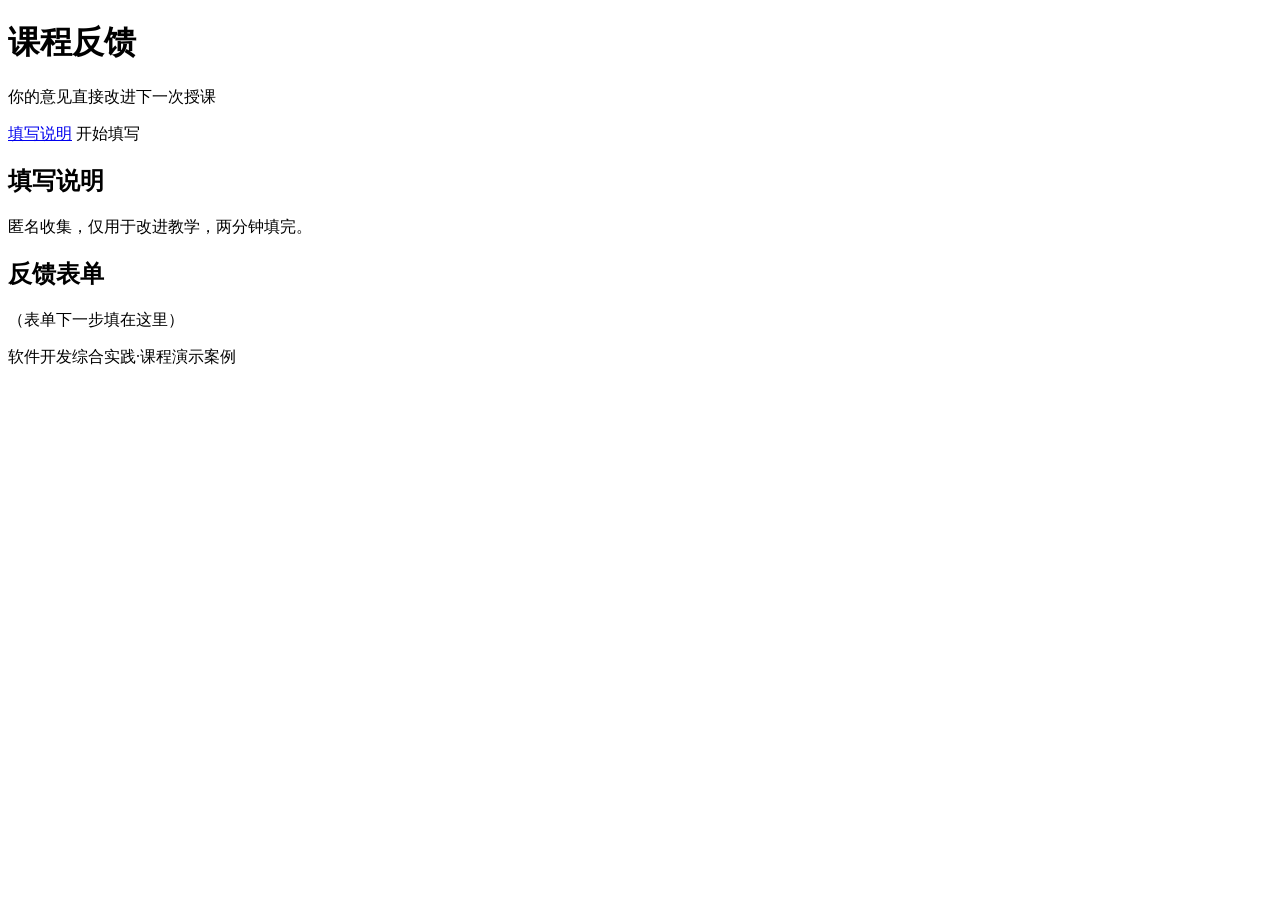
==== 案例复现/index.html @ 94534e9a "添加课程反馈页语义骨架" ====
<!DOCTYPE html>
<html lang="zh-CN">
    <head>
        <meta charset="UTF-8">
        <meta name="viewport" content="width=device-width,initial-scale=1.0">
        <title>课程反馈</title>
    </head>
    <body>
        <header>
            <h1>课程反馈</h1>
            <p>你的意见直接改进下一次授课</p>
        </header>
        <nav>
            <a href="#intro">填写说明</a>
            <a herf="#form">开始填写</a>
        </nav>
        <main>
            <section id="intro">
                <h2>填写说明</h2>
                <p>匿名收集，仅用于改进教学，两分钟填完。</p>
            </section>
            <section id="form">
                <h2>反馈表单</h2>
                <p>（表单下一步填在这里）</p>
            </section>
        </main>
        <footer>
            <p>软件开发综合实践·课程演示案例</p>
        </footer>
    </body>
</html>
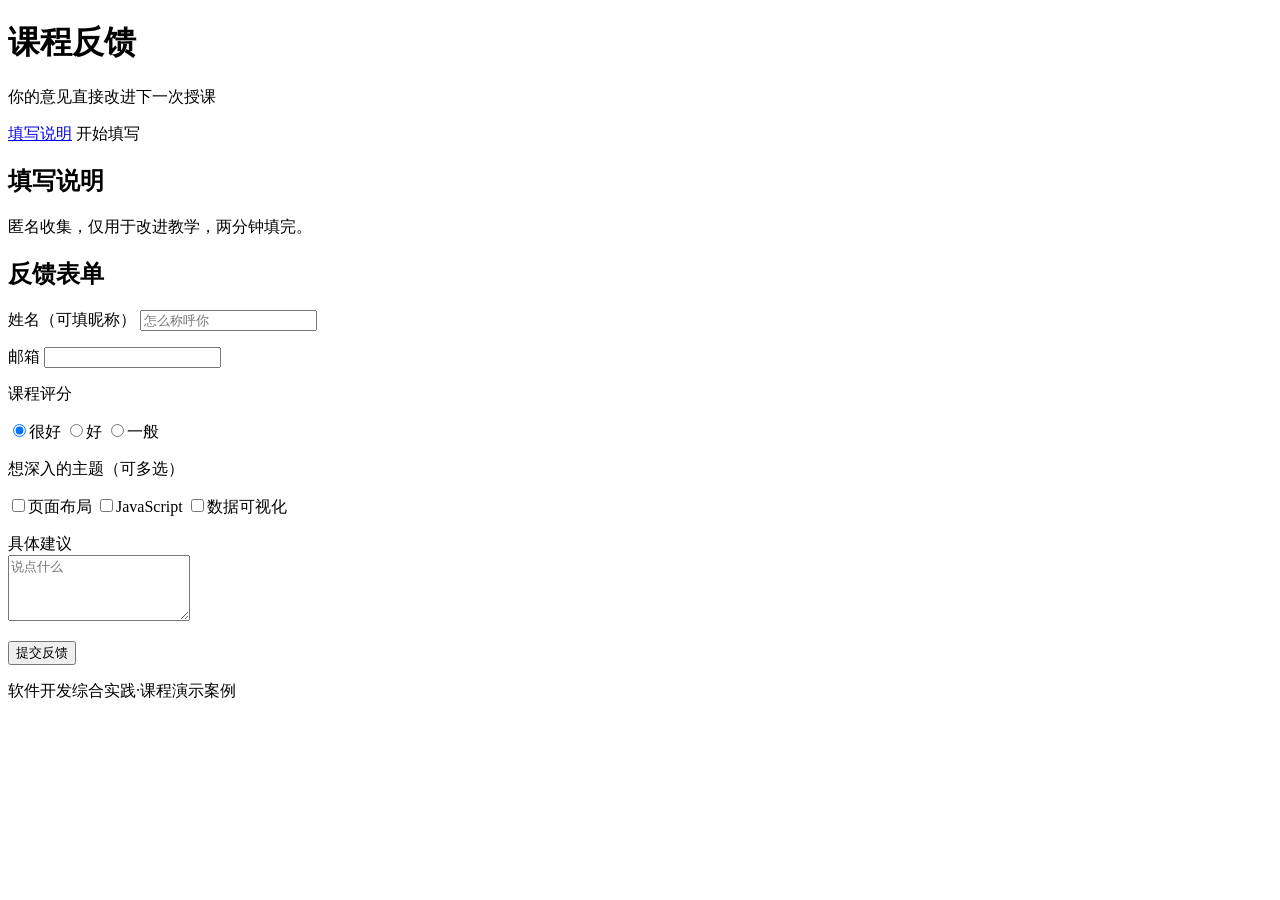
==== commit 3a2df807: "添加反馈表单控件并关联label" ====
--- a/案例复现/index.html
+++ b/案例复现/index.html
@@ -21,7 +21,35 @@
             </section>
             <section id="form">
                 <h2>反馈表单</h2>
-                <p>（表单下一步填在这里）</p>
+                <form action="#" method="get">
+                    <p>
+                        <label for="name">姓名（可填昵称）</label>
+                        <input type="text" id="name" name="name"  placeholder="怎么称呼你" required>
+                    </p>
+                    <p>
+                        <label for="email">邮箱</label>
+                        <input type="email" id="mail" name="mail" required>
+                    </p>
+                    <p>课程评分</p>
+                    <p>
+                        <label><input type="radio" name="score" value="5" checked>很好</label>
+                        <label><input type="radio" name="score" value="4">好</label>
+                        <label><input type="radio" name="score" value="3">一般</label>
+                    </p>
+                    <p>想深入的主题（可多选）</p>
+                    <p>
+                        <label><input type="checkbox" name="topic" value="layout">页面布局</label>
+                        <label><input type="checkbox" name="topic" value="js">JavaScript</label>
+                        <label><input type="checkbox" name="topic" value="chart">数据可视化</label>
+                    </p>
+                    <p>
+                        <label for="advice">具体建议</label><br>
+                        <textarea id="advice" name="advice" rows="4" maxlength="200" placeholder="说点什么"></textarea>
+                    </p>
+                    <p>
+                        <button type="submit">提交反馈</button>
+                    </p>
+                </form>
             </section>
         </main>
         <footer>
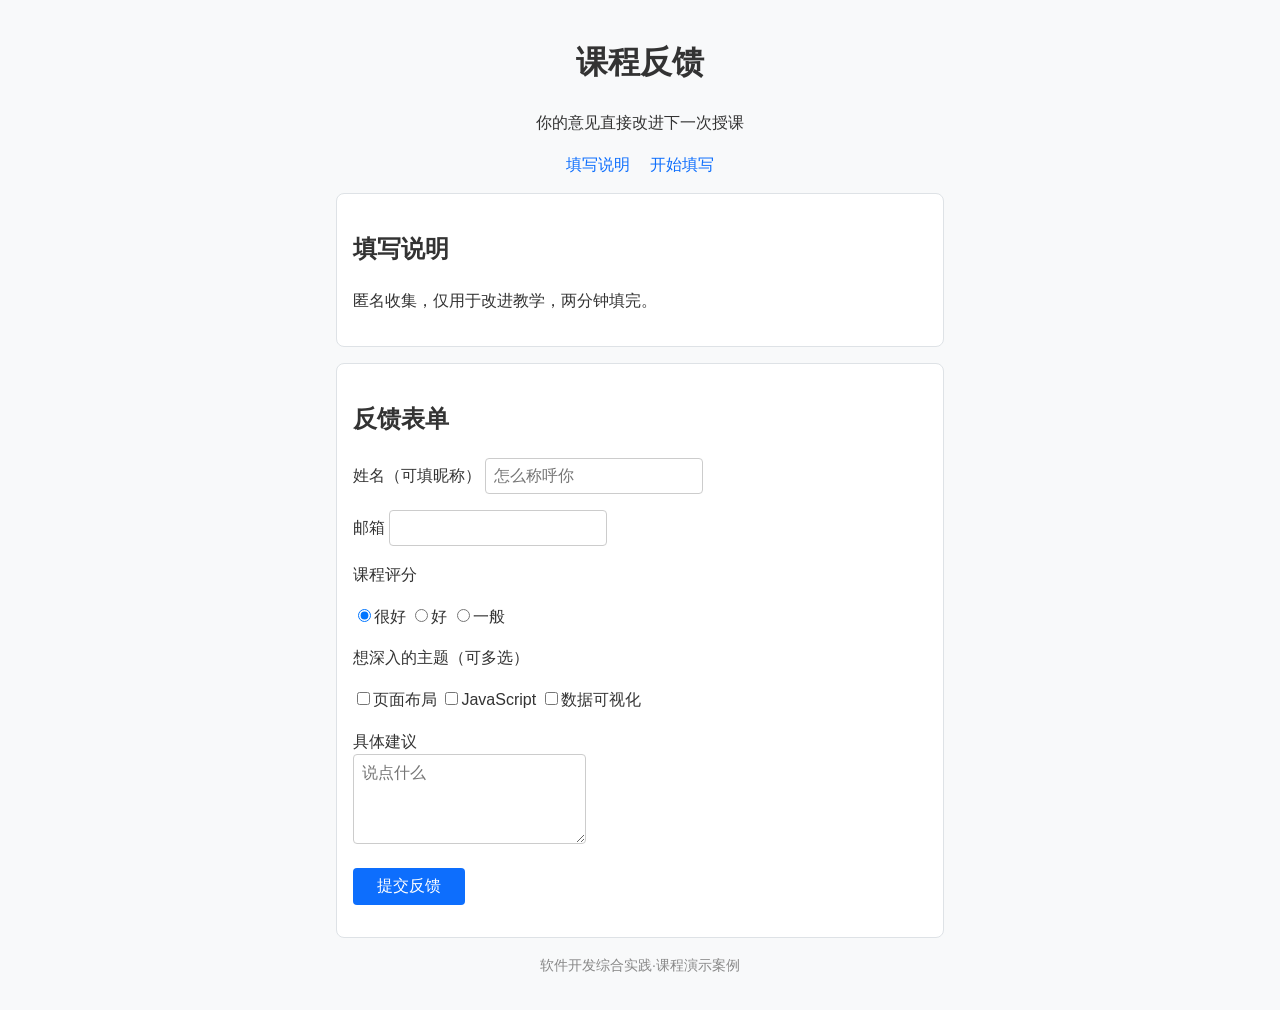
==== commit cbb0f97f: "添加反馈页基础样式" ====
--- a/案例复现/index.html
+++ b/案例复现/index.html
@@ -4,6 +4,7 @@
         <meta charset="UTF-8">
         <meta name="viewport" content="width=device-width,initial-scale=1.0">
         <title>课程反馈</title>
+        <link rel="stylesheet" href="css/style.css">
     </head>
     <body>
         <header>
@@ -12,7 +13,7 @@
         </header>
         <nav>
             <a href="#intro">填写说明</a>
-            <a herf="#form">开始填写</a>
+            <a href="#form">开始填写</a>
         </nav>
         <main>
             <section id="intro">
@@ -56,4 +57,4 @@
             <p>软件开发综合实践·课程演示案例</p>
         </footer>
     </body>
-</html>+</html>
--- a/案例复现/css/style.css
+++ b/案例复现/css/style.css
@@ -0,0 +1,48 @@
+*{
+    box-sizing:border-box;
+}
+body{
+    font-family:"Microsoft YaHei","PingFang SC",sans-serif;
+    color:#333;
+    line-height: 1.6;
+    background-color: #f8f9fa;
+    max-width: 640px;
+    margin:0 auto;
+    padding: 16px;
+}
+header{
+    text-align: center;
+}
+nav{
+    text-align: center;
+    margin-bottom:16px;
+}
+nav a{
+    color:#0d6efd;
+    text-decoration: none;
+    margin: 0 8px;
+}
+section{
+    background: #fff;
+    border: 1px solid #dee2e6;
+    border-radius:8px;
+    padding:16px;
+    margin-bottom:16px;
+}
+input,textarea,select,button{
+    font-size:16px;
+    padding:8px;
+    border:1px solid #ccc;
+    border-radius:4px;
+}
+button{
+    background:#0d6efd;
+    color:#fff;
+    border:none;
+    padding:8px 24px;
+}
+footer{
+    text-align:center;
+    color: #888;
+    font-size:14px;
+}
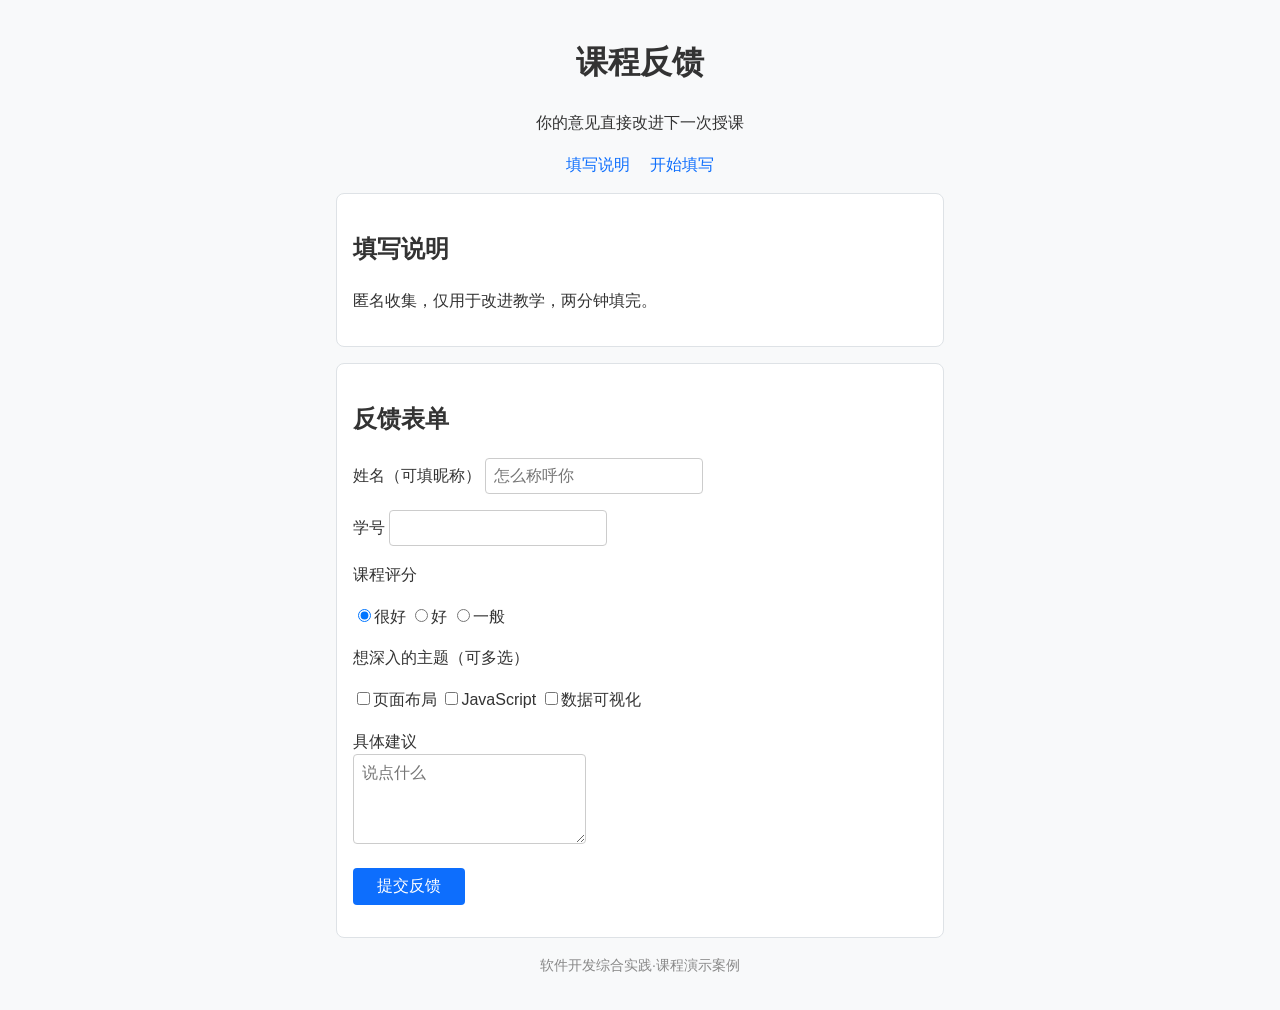
==== commit ed155792: "添加招新问卷控件并关联label" ====
--- a/案例复现/index.html
+++ b/案例复现/index.html
@@ -28,8 +28,8 @@
                         <input type="text" id="name" name="name"  placeholder="怎么称呼你" required>
                     </p>
                     <p>
-                        <label for="email">邮箱</label>
-                        <input type="email" id="mail" name="mail" required>
+                        <label for="studentid">学号</label>
+                        <input type="text" id="studentid" name="studentid" required>
                     </p>
                     <p>课程评分</p>
                     <p>
